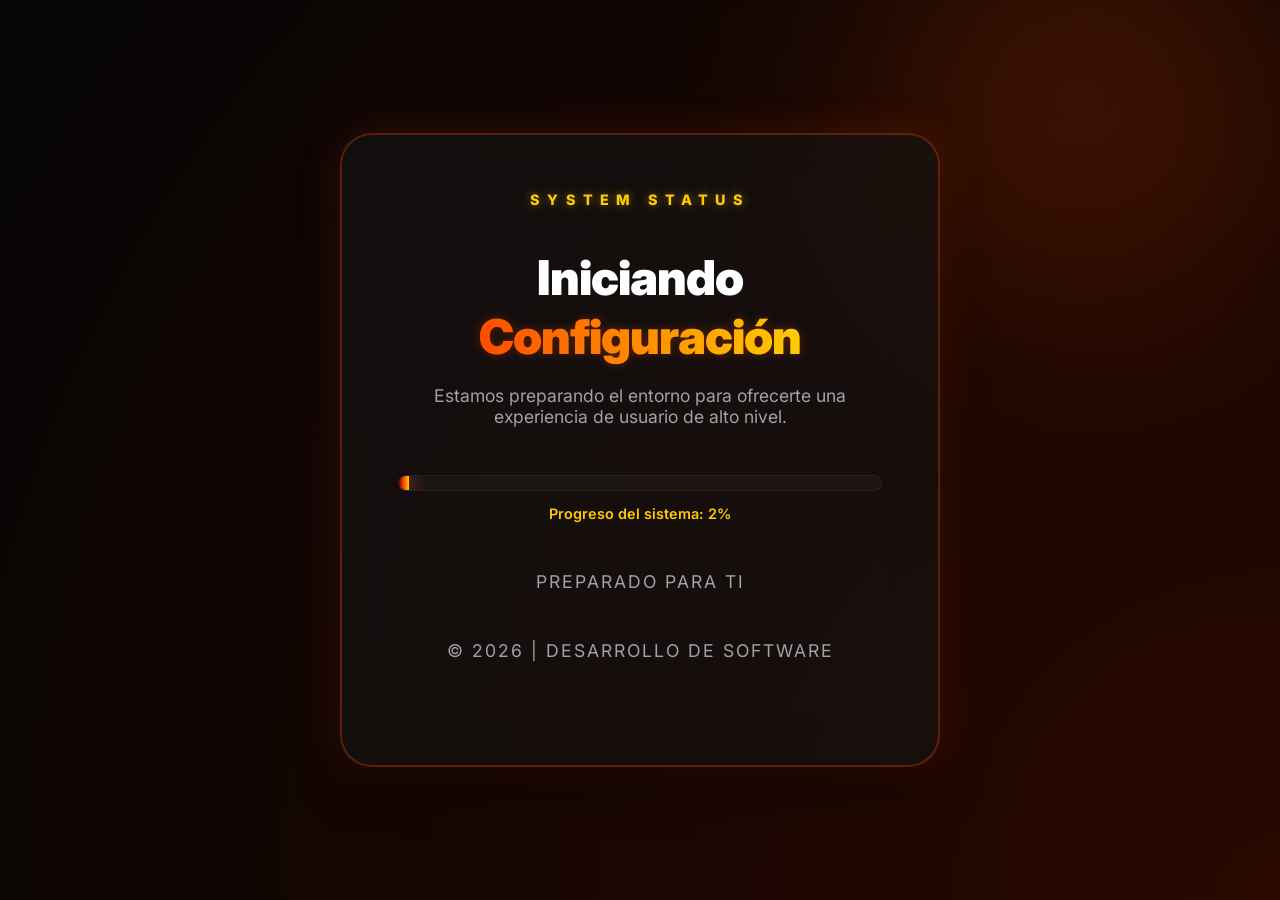
==== index.html @ d5e043e8 "Agregados los archivos de la tienda y el carrito" ====
<!DOCTYPE html>
<html lang="es">
<head>
    <meta charset="UTF-8">
    <meta name="viewport" content="width=device-width, initial-scale=1.0">
    <title>Próximamente | Listos solo un segundo...</title>
    <link rel="stylesheet" href="style.css">
    <link rel="preconnect" href="https://fonts.googleapis.com">
    <link rel="preconnect" href="https://fonts.gstatic.com" crossorigin>
    <link href="https://fonts.googleapis.com/css2?family=Inter:wght@300;400;700&display=swap" rel="stylesheet">
</head>
<body>

    <div class="background-blur"></div>

    <main class="main-container">
        <header>
            <div class="brand-logo">System Status</div>
        </header>

        <section class="content">
            <h1 id="main-title">Iniciando <span class="highlight">Configuración</span></h1>
            <p id="sub-text">Estamos preparando el entorno para ofrecerte una experiencia de usuario de alto nivel.</p>
            
            <div class="status-wrapper">
                <div class="progress-bar-container">
                    <div id="progress-fill" class="progress-fill"></div>
                </div>
                <span id="percentage-label" class="percentage-label">Progreso: 0%</span>
            </div>
        </section>

        <footer class="footer">
            <p>Preparado para ti</p>
            <p>&copy; 2026 | Desarrollo de Software</p>
        </footer>
    </main>

    <!-- Importante: El script va al final para asegurar que el HTML cargue primero -->
    <script src="script.js"></script>
</body>
</html>
---- style.css ----
:root {
    /* Fondo negro profundo para máximo contraste */
    --bg-dark: #050505; 
    /* Naranja eléctrico tipo 'Lava' */
    --accent-orange: #ff4d00; 
    /* Dorado brillante */
    --accent-gold: #ffcc00; 
    --text-main: #ffffff;
    /* Gris cálido */
    --text-muted: #a1a1aa; 
    /* Glassmorphism más oscuro y marcado */
    --glass-bg: rgba(20, 20, 20, 0.6);
    --glass-border: rgba(255, 77, 0, 0.3);
}

* { margin: 0; padding: 0; box-sizing: border-box; }

body {
    font-family: 'Inter', sans-serif;
    /* Fondo con un toque de rojo profundo en la esquina */
    background: radial-gradient(circle at bottom right, #2a0800 0%, #050505 100%);
    height: 100vh;
    display: flex;
    align-items: center;
    justify-content: center;
    color: var(--text-main);
    overflow: hidden;
}

/* Mancha de luz ambiental mucho más intensa */
.background-blur {
    position: absolute;
    width: 600px;
    height: 600px;
    background: radial-gradient(circle, var(--accent-orange) 0%, transparent 70%);
    filter: blur(100px);
    top: -200px;
    right: -100px; /* Cambiado de lado para variar */
    opacity: 0.25; /* Más visible */
}

.main-container {
    position: relative;
    z-index: 1;
    text-align: center;
    padding: 3.5rem;
    background: var(--glass-bg);
    backdrop-filter: blur(25px); /* Desenfoque más fuerte */
    border: 2px solid var(--glass-border); /* Borde más grueso */
    border-radius: 32px;
    /* Sombra con color de acento */
    box-shadow: 0 0 40px rgba(255, 77, 0, 0.15), 0 25px 50px -12px rgba(0, 0, 0, 0.8);
    max-width: 600px;
    width: 90%;
}

.brand-logo {
    font-size: 0.9rem;
    font-weight: 800;
    letter-spacing: 0.5em;
    margin-bottom: 2.5rem;
    color: var(--accent-gold); /* Cambio a Dorado */
    text-shadow: 0 0 10px rgba(255, 204, 0, 0.5);
    text-transform: uppercase;
}

h1 { 
    font-size: 3rem; 
    margin-bottom: 1.2rem; 
    font-weight: 900;
    letter-spacing: -1px;
}

/* El texto resaltado ahora parece fuego */
.highlight { 
    background: linear-gradient(to right, var(--accent-orange), var(--accent-gold));
    -webkit-background-clip: text;
    -webkit-text-fill-color: transparent;
    filter: drop-shadow(0 0 5px rgba(255, 77, 0, 0.3));
}

p { color: var(--text-muted); margin-bottom: 3rem; font-size: 1.1rem; }

.progress-bar-container {
    background: rgba(255, 255, 255, 0.03);
    height: 16px; /* Más alta */
    border-radius: 20px;
    border: 1px solid rgba(255, 255, 255, 0.05);
    overflow: hidden;
    margin-bottom: 12px;
}

.progress-fill {
    width: 0%; 
    height: 100%;
    /* Graduación de color tipo fuego/lava */
    background: linear-gradient(90deg, #800000, var(--accent-orange), var(--accent-gold));
    transition: width 0.6s cubic-bezier(0.22, 1, 0.36, 1);
    /* Resplandor externo intenso */
    box-shadow: 0 0 20px var(--accent-orange);
}

.percentage-label { 
    font-size: 0.9rem; 
    font-weight: 600;
    color: var(--accent-gold); 
}

.footer { 
    margin-top: 3rem; 
    font-size: 0.75rem; 
    color: #52525b; 
    text-transform: uppercase;
    letter-spacing: 2px;
}
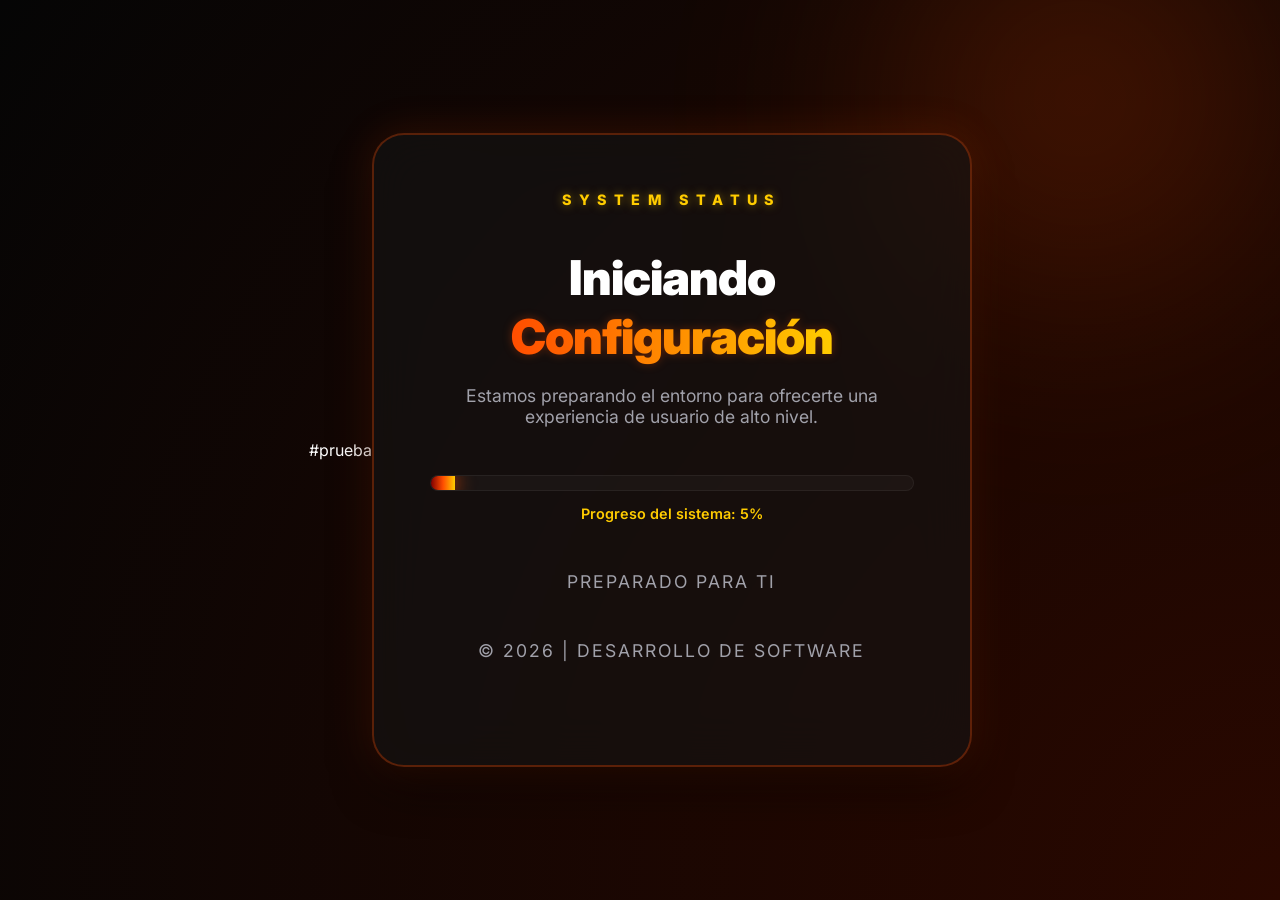
==== commit 6c4edff2: "pruba repo1" ====
--- a/index.html
+++ b/index.html
@@ -9,7 +9,7 @@
     <link rel="preconnect" href="https://fonts.gstatic.com" crossorigin>
     <link href="https://fonts.googleapis.com/css2?family=Inter:wght@300;400;700&display=swap" rel="stylesheet">
 </head>
-<body>
+<body>#prueba 
 
     <div class="background-blur"></div>
 
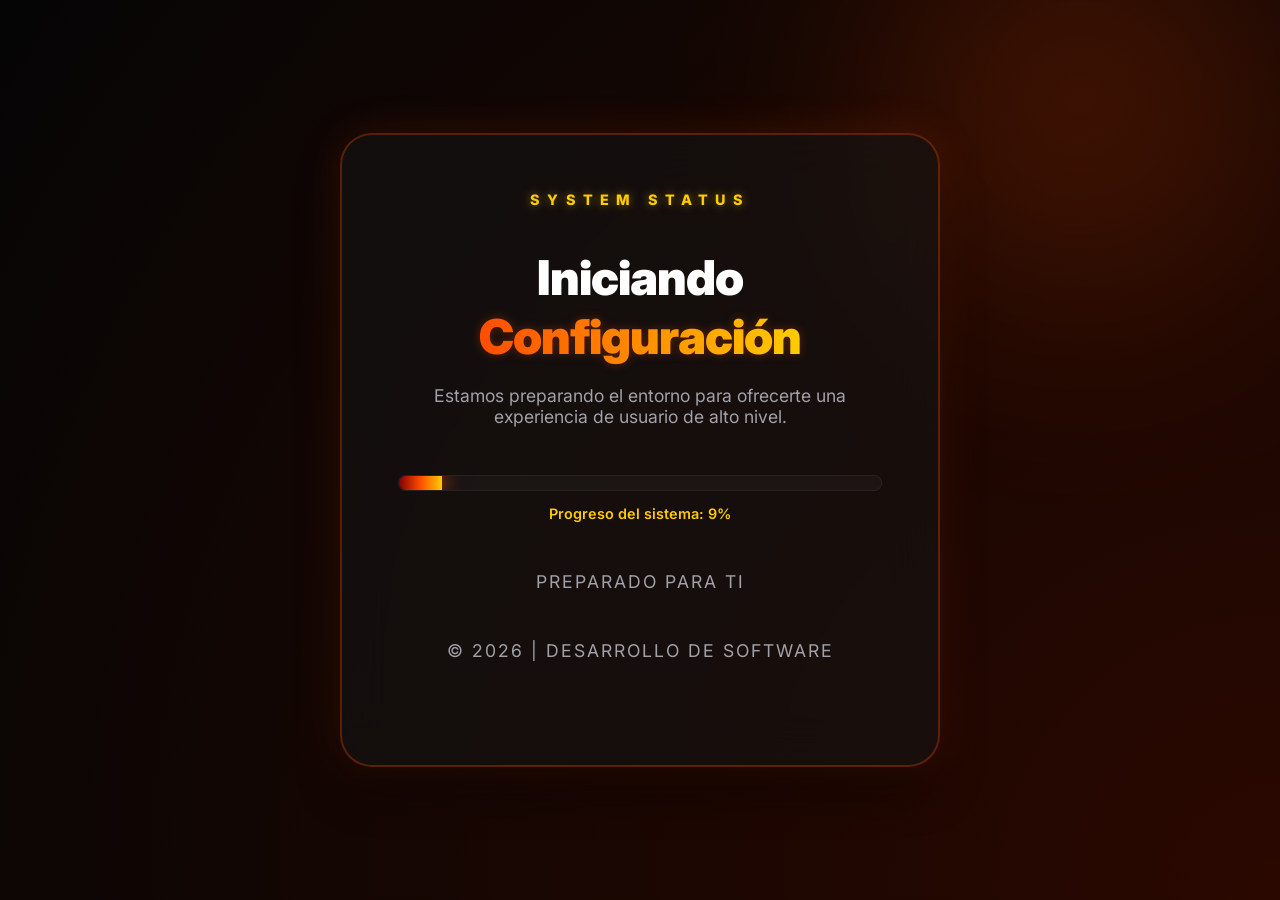
==== commit b40653b2: "Fix body tag in index.html" ====
--- a/index.html
+++ b/index.html
@@ -9,7 +9,7 @@
     <link rel="preconnect" href="https://fonts.gstatic.com" crossorigin>
     <link href="https://fonts.googleapis.com/css2?family=Inter:wght@300;400;700&display=swap" rel="stylesheet">
 </head>
-<body>#prueba 
+<body>
 
     <div class="background-blur"></div>
 
@@ -39,4 +39,4 @@
     <!-- Importante: El script va al final para asegurar que el HTML cargue primero -->
     <script src="script.js"></script>
 </body>
-</html>+</html>
